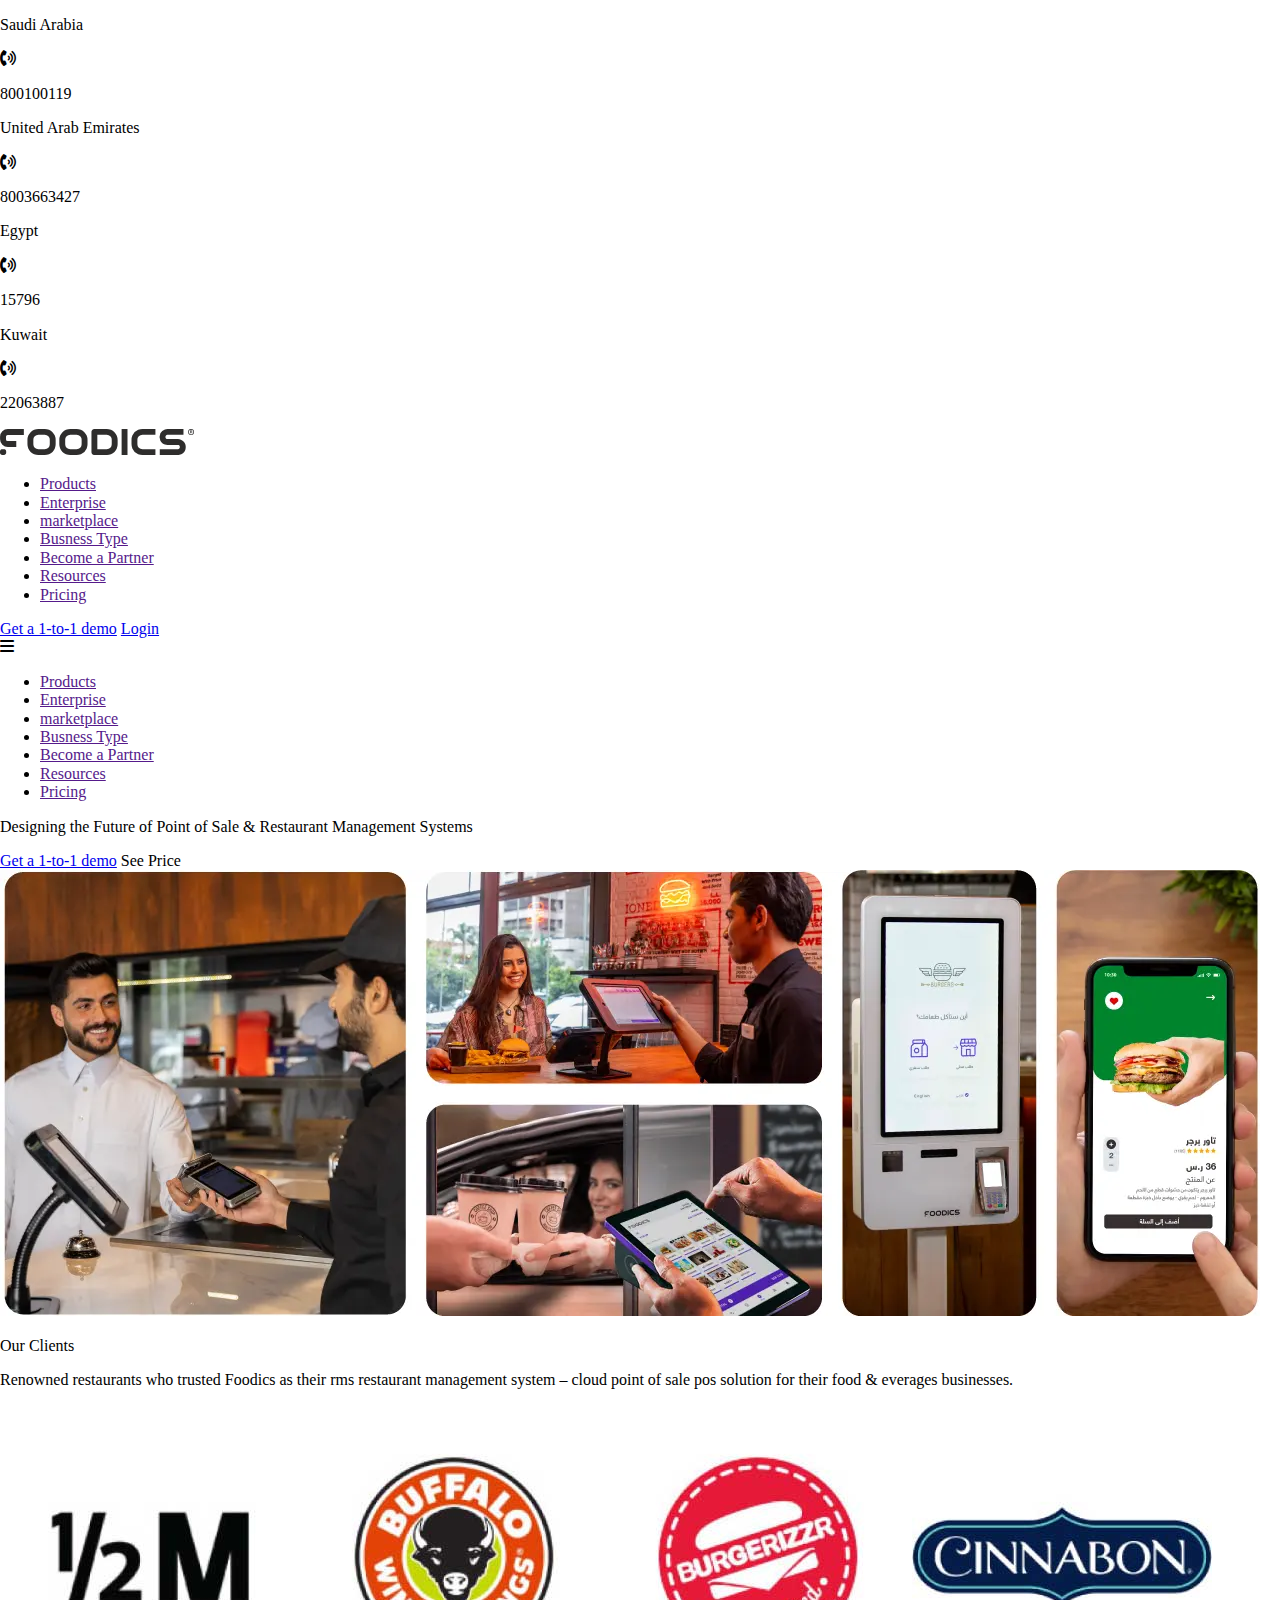
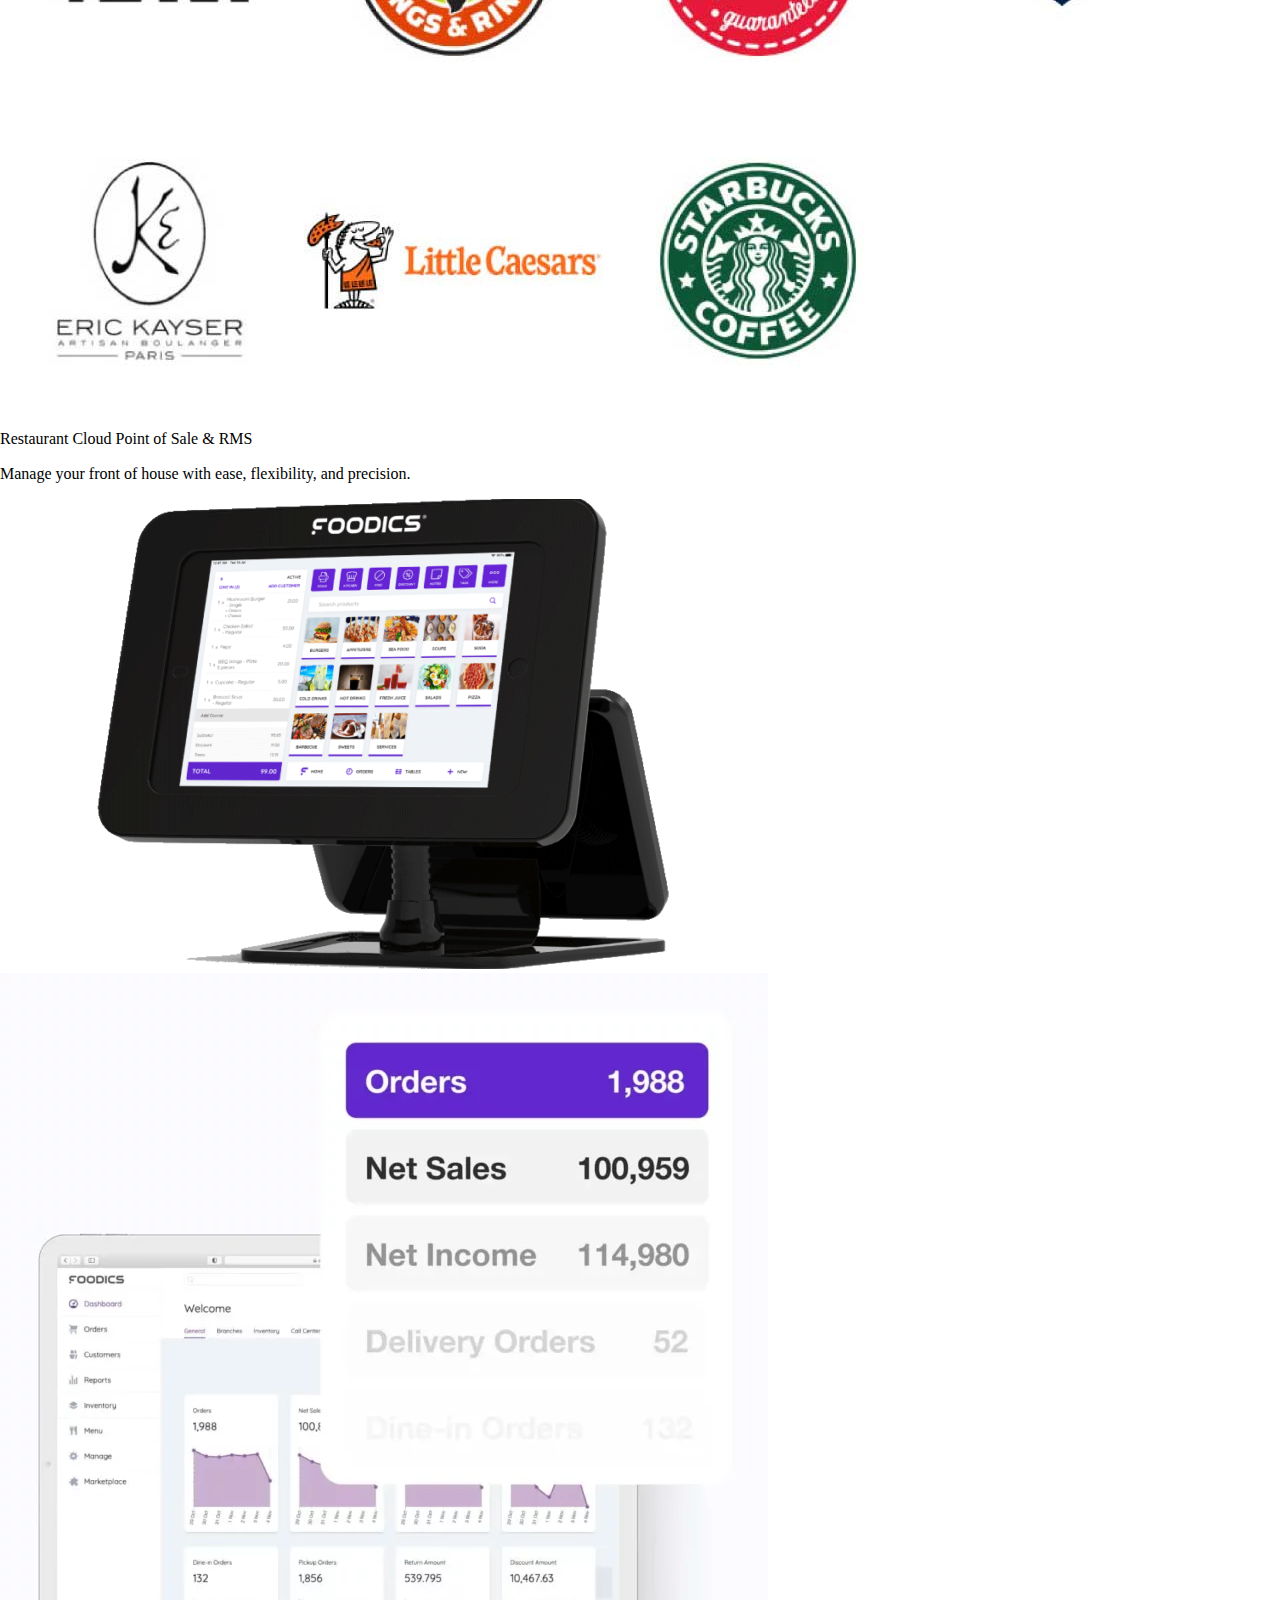
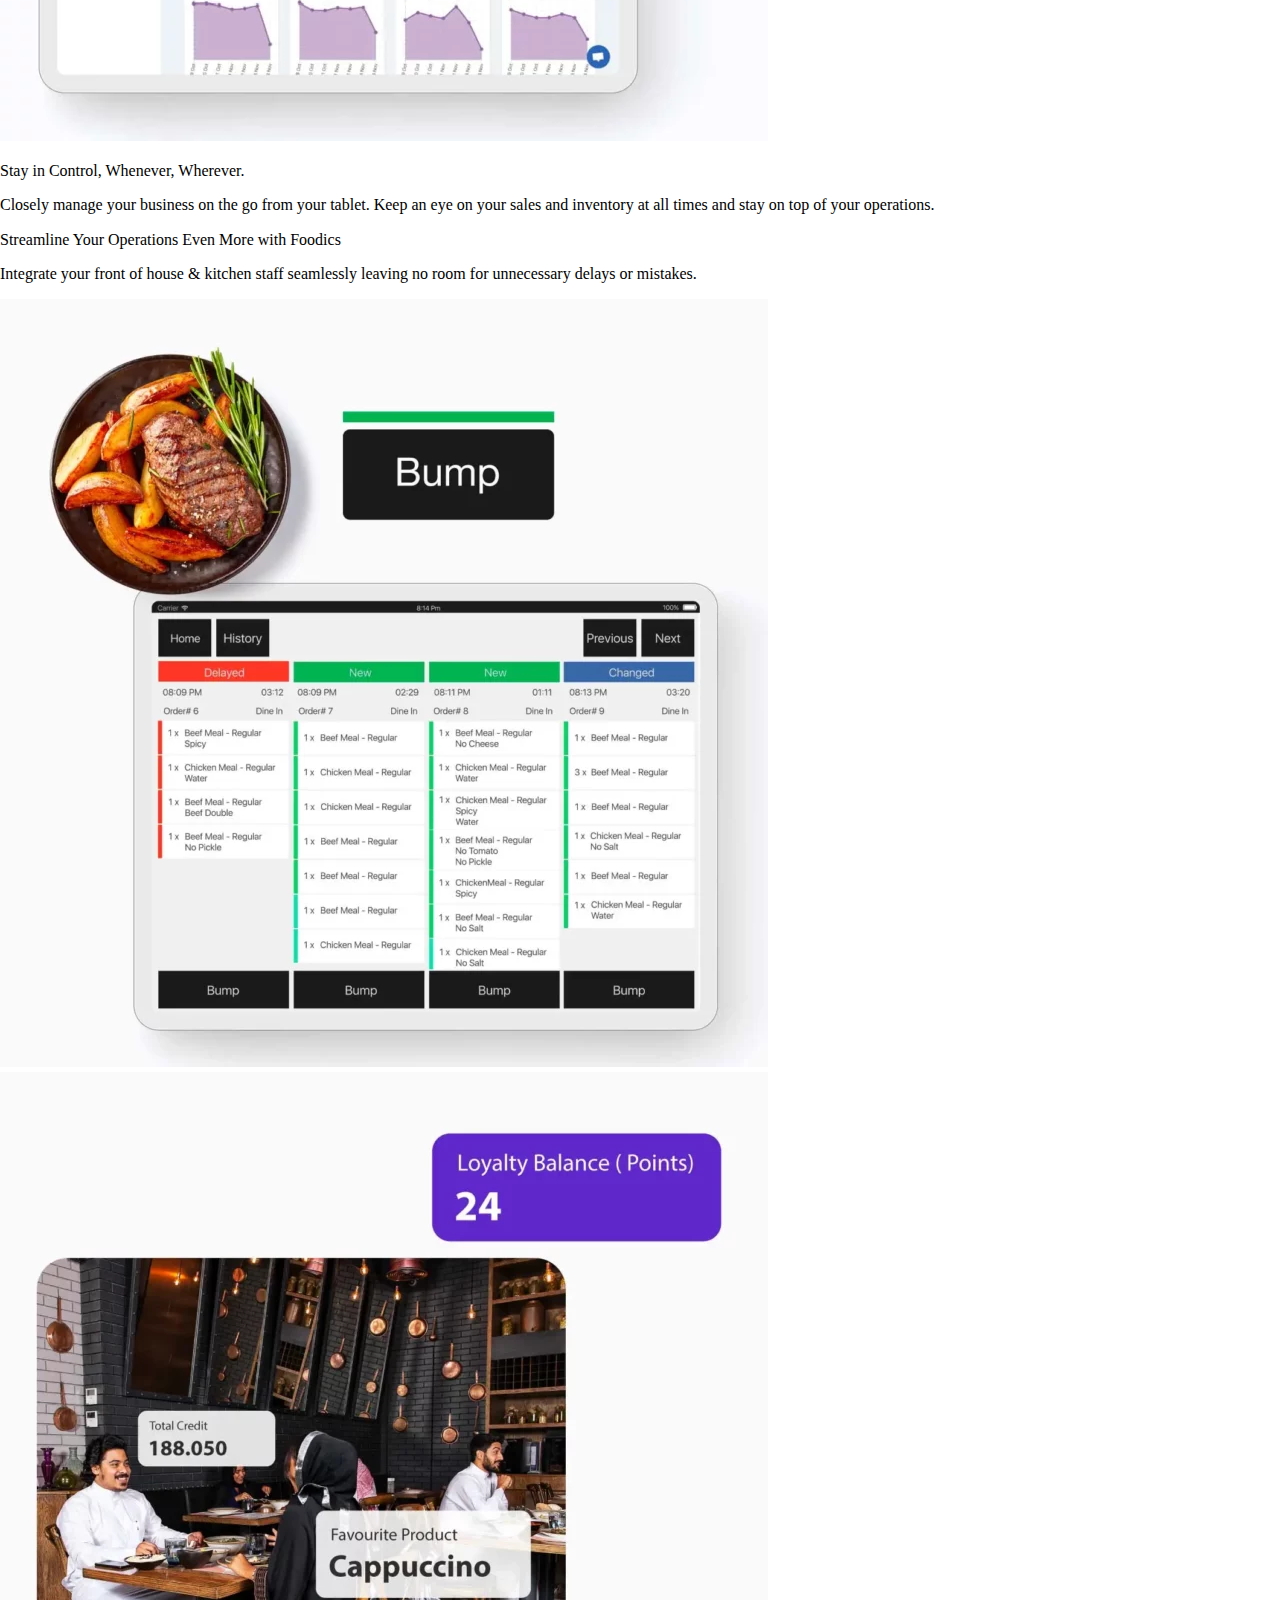
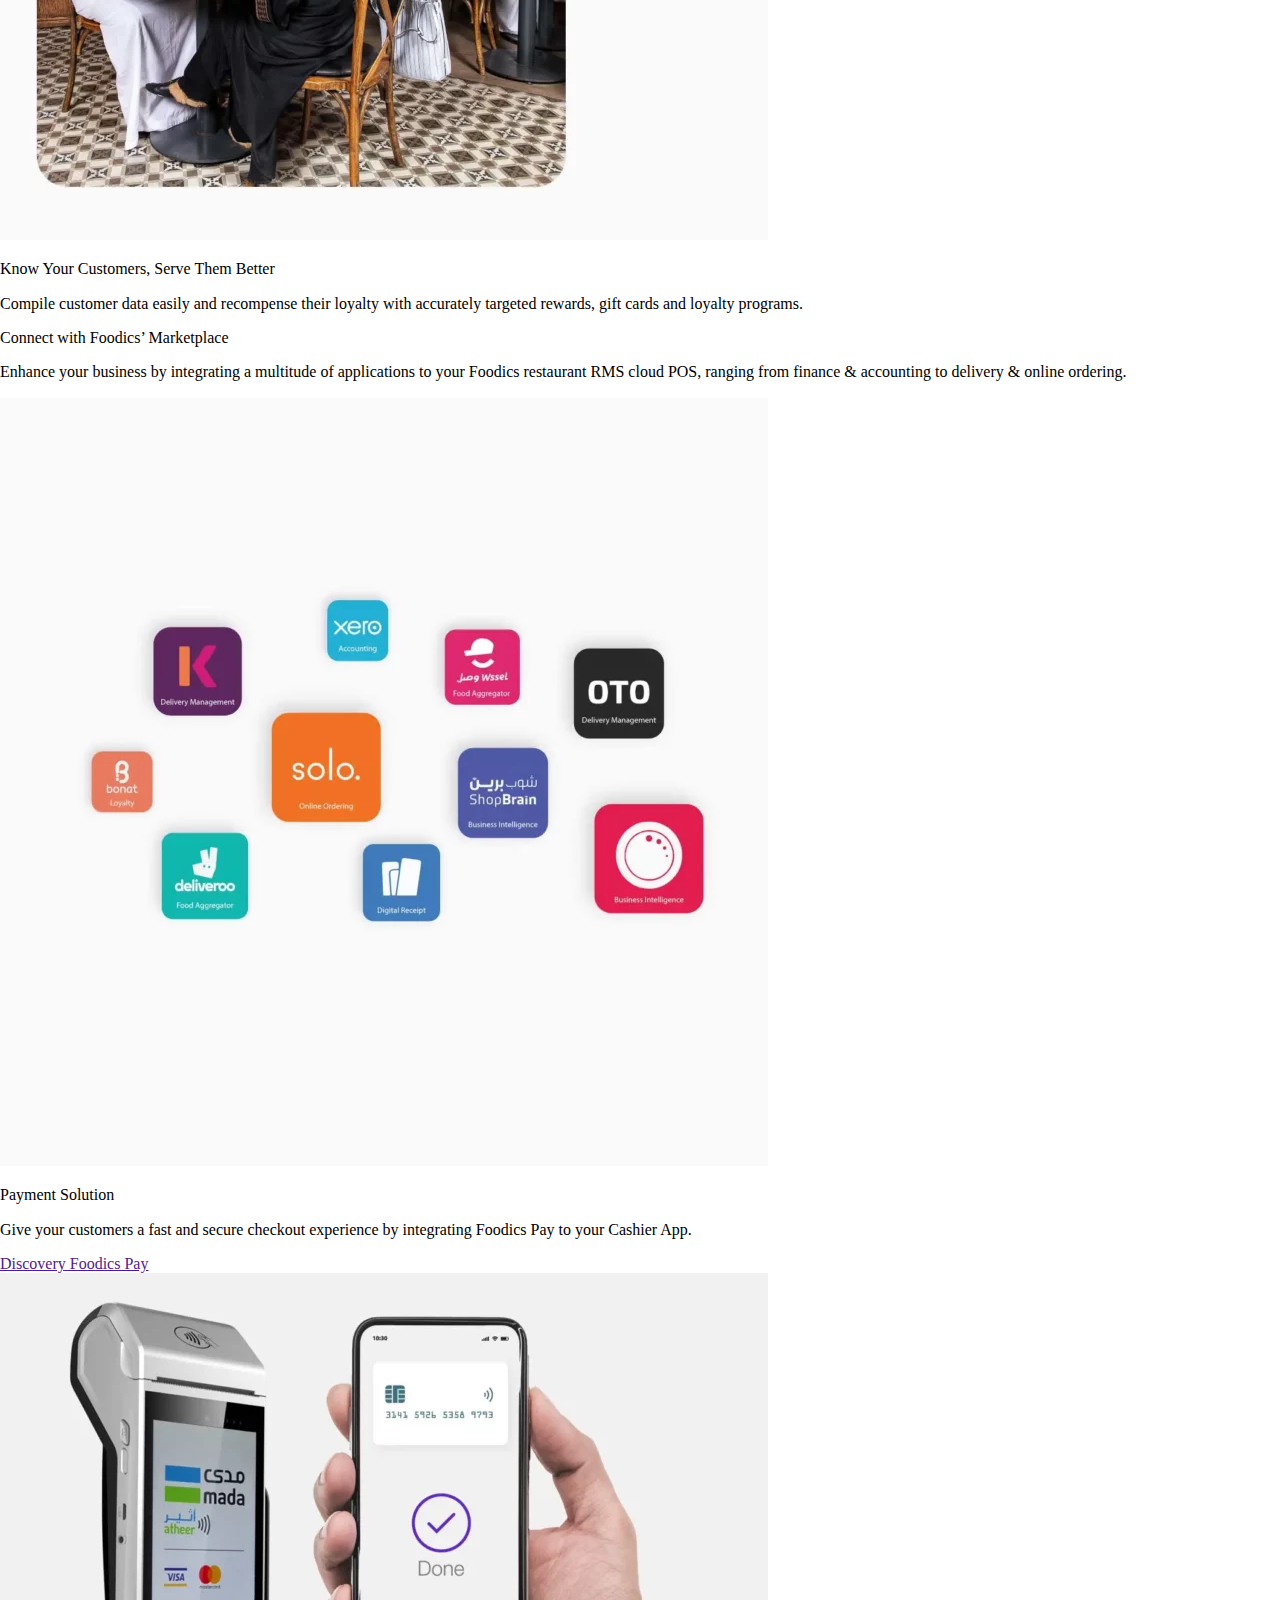
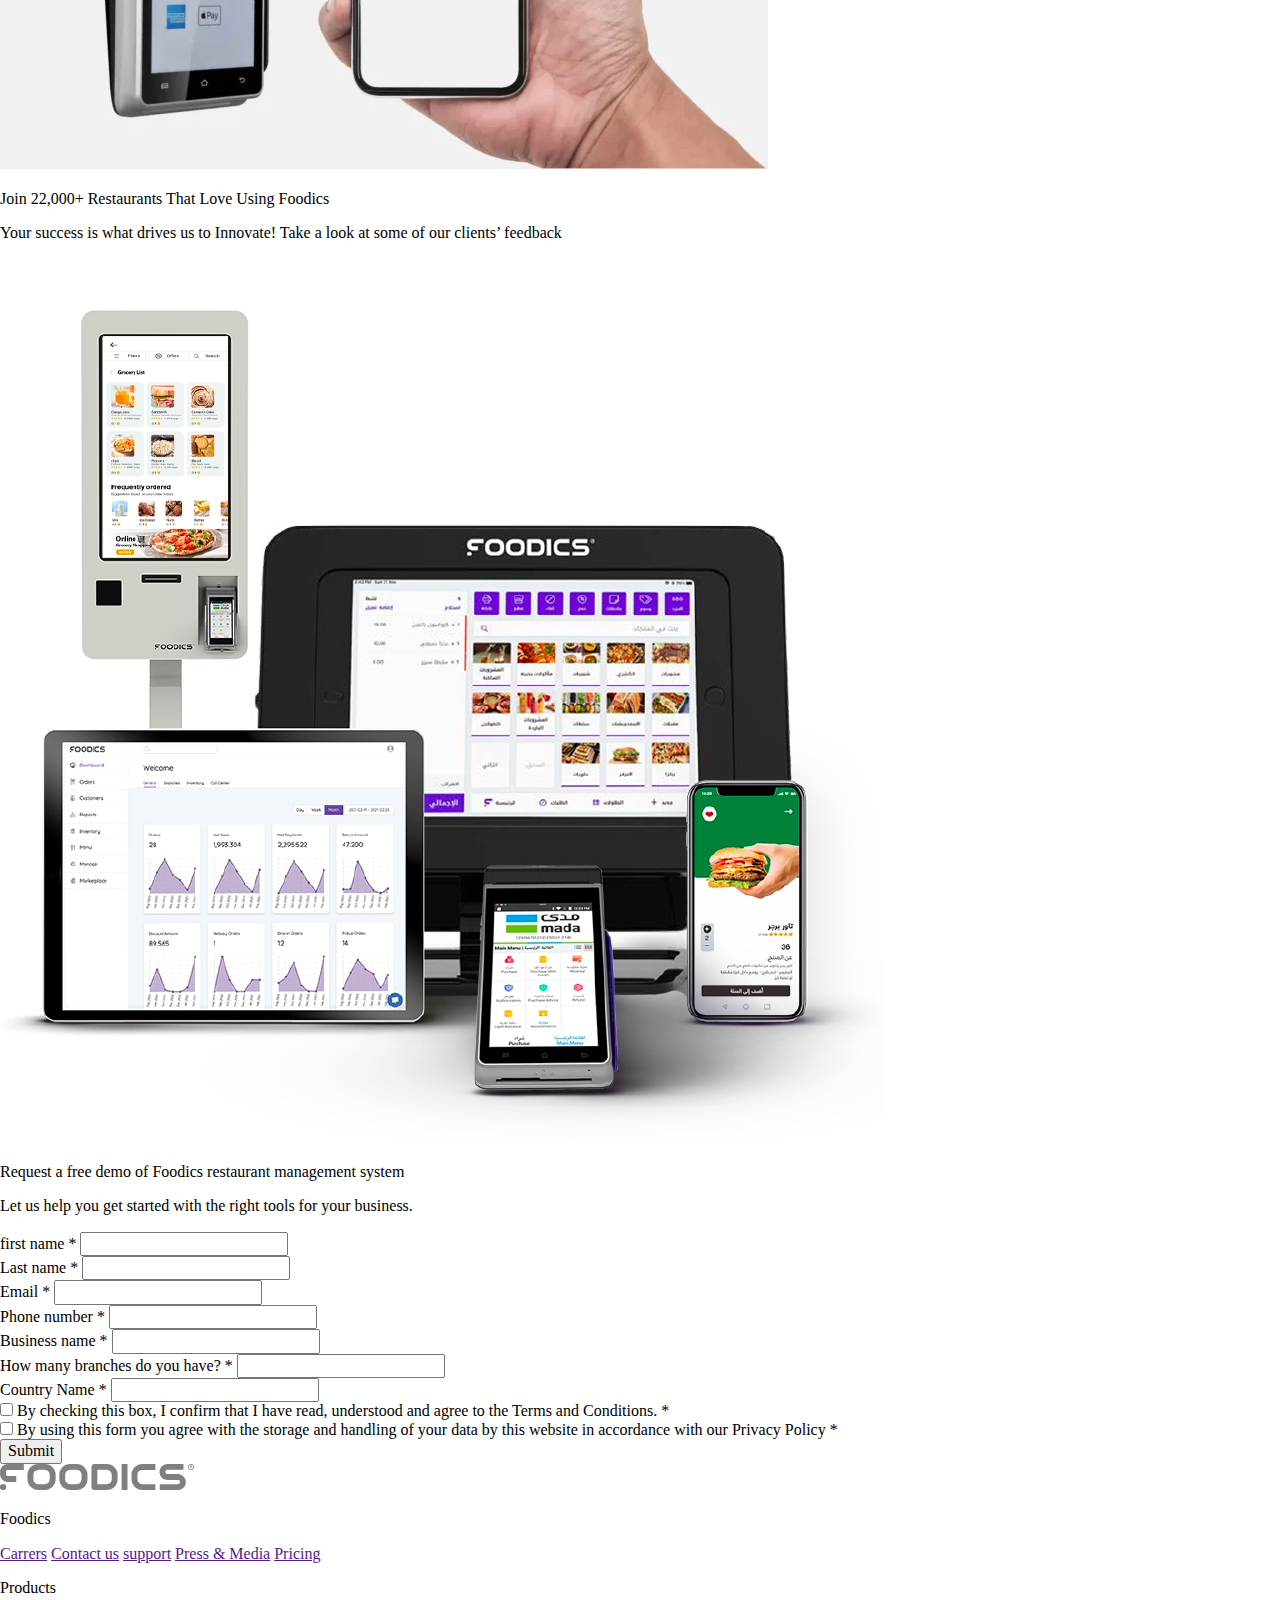
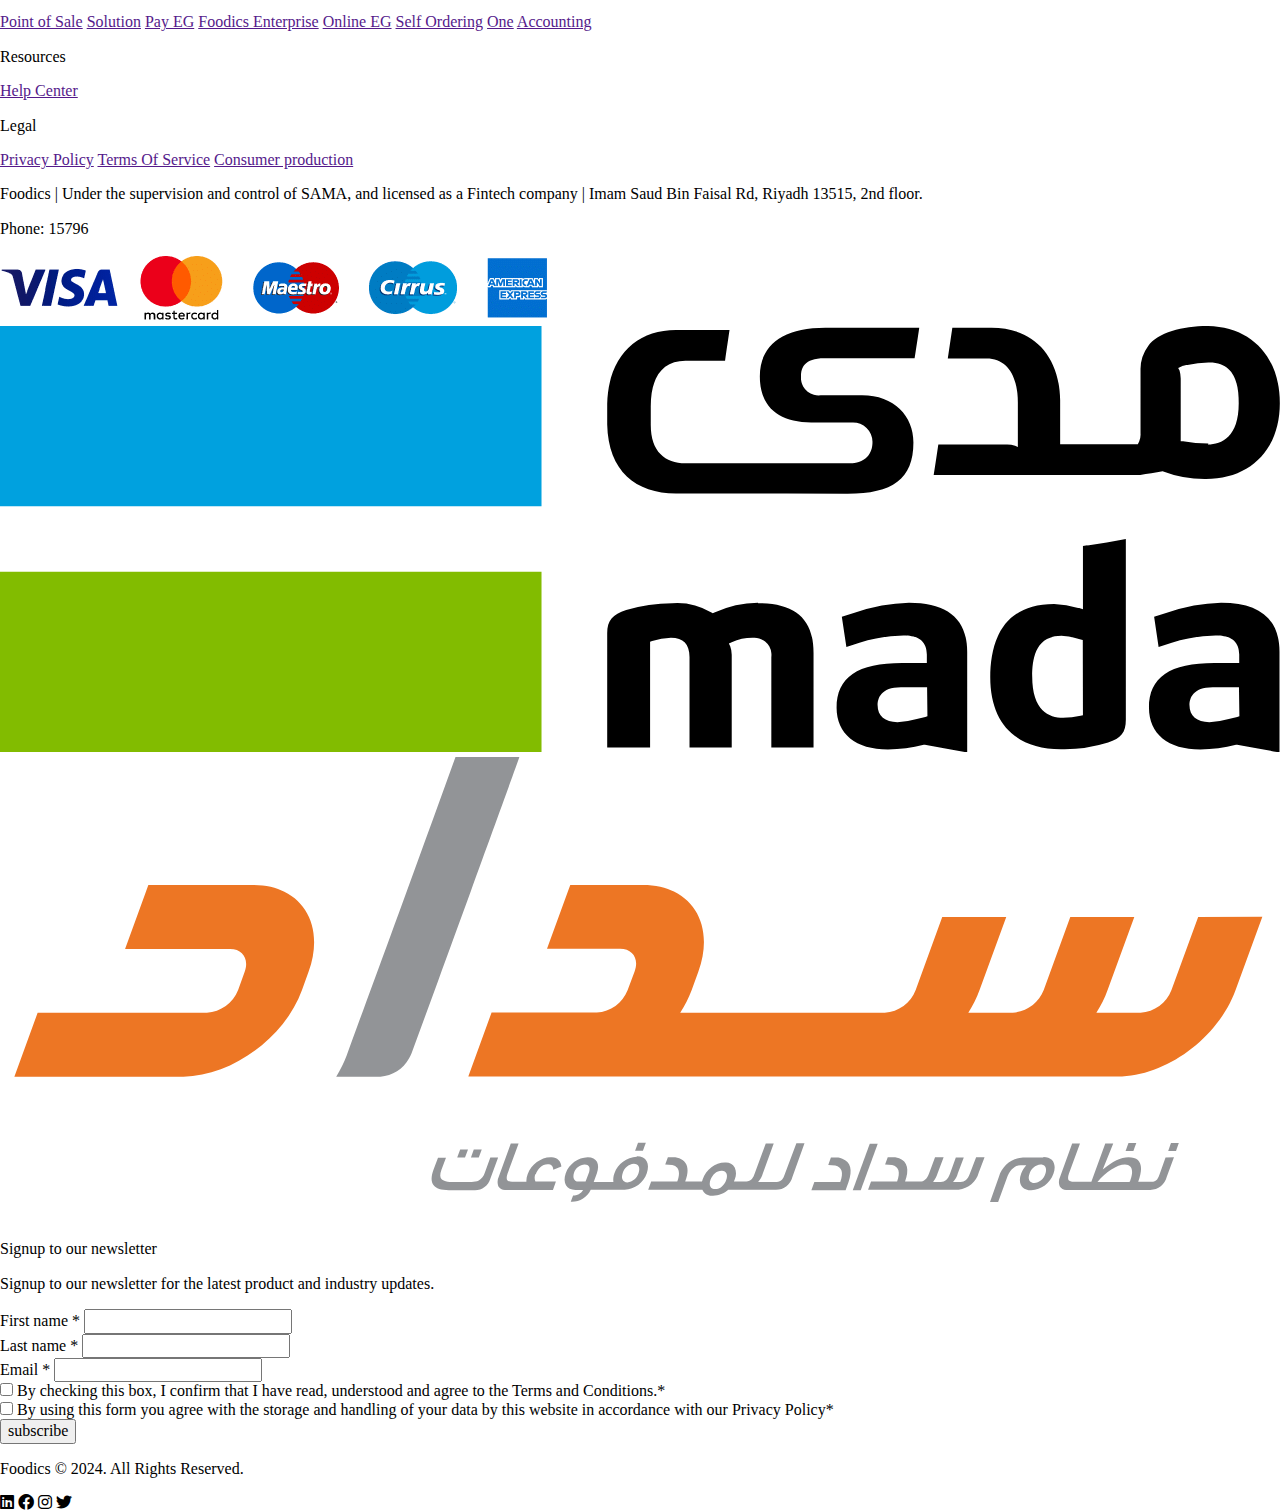
==== index.html @ 022f3c11 "Upload files" ====
<!DOCTYPE html>
<html lang="en">

    <head>
        <meta charset="UTF-8" />
        <meta http-equiv="X-UA-Compatible" content="IE=edge" />
        <meta name="viewport" content="width=device-width, initial-scale=1.0" />
        <title>Foodics</title>
        <!--Normalize css for render elements-->
        <link rel="stylesheet" href="/constantStyle/Normalize.css" />
        <!--font awesome (for icons)-->
        <link rel="stylesheet" href="/constantStyle/all.min.css" />
        <!--main css file-->
        <link rel="stylesheet" href="./css/main.css" />
        <!-- google font -->

    </head>

    <body>
        <!-- start contact bar -->
        <div class="contact-bar">
            <div class="country-contact">
                <p>Saudi Arabia</p>
                <i class="fa-solid fa-phone-volume"></i>
                <p>800100119</p>
            </div>
            <div class="country-contact">
                <p>United Arab Emirates</p>
                <i class="fa-solid fa-phone-volume"></i>
                <p>8003663427</p>
            </div>
            <div class="country-contact">
                <p>Egypt</p>
                <i class="fa-solid fa-phone-volume"></i>
                <p>15796</p>
            </div>
            <div class="country-contact">
                <p>Kuwait</p>
                <i class="fa-solid fa-phone-volume"></i>
                <p>22063887</p>
            </div>
        </div>
        <!--end contact bar -->

        <!-- start nav bar -->
        <div class="nav-bar">
            <div class="first-part">
                <img src="/images/HomePage/foodics-logo (1).svg" alt="">
                <div class="link">
                    <ul>
                        <li><a href="">Products</a></li>
                        <li><a href="">Enterprise</a></li>
                        <li><a href="">marketplace</a></li>
                        <li><a href="">Busness Type</a></li>
                        <li><a href="">Become a Partner</a></li>
                        <li><a href="">Resources</a></li>
                        <li><a href="">Pricing</a></li>
                    </ul>
                </div>
            </div>
            <div class="buttons">
                <a href="/pages/Get-1-to-1demo/Get-1-to-1demo.html">Get a 1-to-1 demo</a>
                <a href="/pages/loginPage/loginPage.html">Login</a>

                <div class="icon">
                    <i class="fa-solid fa-bars"></i>
                    <ul>
                        <li><a href="">Products</a></li>
                        <li><a href="">Enterprise</a></li>
                        <li><a href="">marketplace</a></li>
                        <li><a href="">Busness Type</a></li>
                        <li><a href="">Become a Partner</a></li>
                        <li><a href="">Resources</a></li>
                        <li><a href="">Pricing</a></li>
                    </ul>
                </div>
            </div>

        </div>
        <!-- end nav bar -->

        <!-- start landing -->
        <div class="landing">
            <div class="container">
                <div class="content">
                    <p>Designing the Future of Point of Sale &
                        Restaurant Management Systems</p>
                    <div class="buttons">
                        <a href="/pages/Get-1-to-1demo/Get-1-to-1demo.html">Get a 1-to-1 demo</a>
                        <a>See Price</a>
                    </div>
                    <img src="/images/HomePage/Foodics-HomePage-1.webp" alt="">
                </div>
            </div>
        </div>
        <!-- end landing -->

        <!-- start our clients -->
        <div class="our-client">
            <div class="container">
                <div class="text">
                    <p>Our Clients</p>
                    <p>Renowned restaurants who trusted Foodics as their rms restaurant management system – cloud
                        point of sale pos solution for their food & everages businesses.</p>
                </div>
                <div class="logo">
                    <img src="/images/HomePage/1-2-million-logo-200.jpg" alt="">
                    <img src="/images/HomePage/buffalo-wild-wings-logo-200.jpg" alt="">
                    <img src="/images/HomePage/Burgerizer-Logo-200.jpg" alt="">
                    <img src="/images/HomePage/cinnabon-logo.jpg" alt="">
                    <img src="/images/HomePage/Erik-kayser-logo-200.jpg" alt="">
                    <img src="/images/HomePage/little-cesars-logo.jpg" alt="">
                    <img src="/images/HomePage/starbucks-logo-200.jpg" alt="">

                </div>
            </div>
        </div>
        <!-- end our clients-->
        <!-- start photos-groub -->
        <div class="photos-groub">
            <div class="container">
                <div class="sec1">
                    <div class="content">
                        <div class="text">
                            <p>Restaurant Cloud Point of Sale & RMS</p>
                            <p>Manage your front of house with ease, flexibility, and precision.</p>
                        </div>
                        <img src="/images/HomePage/screen-768x470.webp" alt="">
                    </div>
                </div>
                <div class="sec2">
                    <div class="content">
                        <img src="/images/HomePage/rms-1-768x768.webp" alt="">
                        <div class="text">
                            <p>Stay in Control, Whenever, Wherever.</p>
                            <p>Closely manage your business on the go from your tablet. Keep an eye on your sales
                                and inventory at all times and stay on top of your operations.</p>
                        </div>

                    </div>
                </div>
                <div class="sec3">
                    <div class="content">
                        <div class="text">
                            <p>Streamline Your Operations Even More with Foodics</p>
                            <p>Integrate your front of house & kitchen staff seamlessly leaving no room for
                                unnecessary delays or mistakes.</p>
                        </div>
                        <img src="/images/HomePage/rms-2-768x768.webp" alt="">
                    </div>
                </div>
                <div class="sec4">
                    <div class="content">
                        <img src="/images/HomePage/rms-3-768x768.webp" alt="">
                        <div class="text">
                            <p>Know Your Customers, Serve Them Better</p>
                            <p>Compile customer data easily and recompense their loyalty with accurately targeted
                                rewards, gift cards and loyalty programs.</p>
                        </div>
                    </div>
                </div>
                <div class="sec5">
                    <div class="content">
                        <div class="text">
                            <p>Connect with Foodics’ Marketplace</p>
                            <p>Enhance your business by integrating a multitude of applications to your Foodics
                                restaurant RMS cloud POS, ranging from finance & accounting to delivery & online
                                ordering.</p>
                        </div>
                        <img src="/images/HomePage/rms-4-768x768.webp" alt="">
                    </div>
                </div>
            </div>
        </div>
        <!-- end our clients-groub-->
        <!-- start bayment solution -->
        <div class="bayment-solution">
            <div class="container">
                <div class="content">
                    <div class="text">
                        <p>Payment Solution</p>
                        <p>Give your customers a fast and secure checkout experience by integrating Foodics Pay to
                            your
                            Cashier App.</p>
                        <div class="buttons">
                            <a href="">Discovery Foodics Pay</a>
                        </div>
                    </div>
                    <img src="/images/HomePage/pos-1-768x496.webp" alt="">
                </div>
            </div>
        </div>
        <!-- end bayment solution -->
        <!--start Ratings -->
        <div class="ratings">
            <div class="container">
                <div class="heading">
                    <p>Join 22,000+ Restaurants That Love Using Foodics</p>
                    <p>Your success is what drives us to Innovate! Take a look at some of our clients’ feedback</p>
                </div>
                <div class="commends">
                </div>
            </div>
        </div>
        <!--end Ratings -->

        <!-- start request section -->
        <div class="reqSec">
            <div class="container">
                <div class="content">
                    <div class="image">
                        <img src="/images/HomePage/visual.webp" alt="">
                        <p>Request a free demo of Foodics restaurant management system</p>
                        <p>Let us help you get started with the right tools for your business.</p>
                    </div>
                    <div class="textforms">
                        <form action="">

                            <div class="firstName">
                                <label for="first-name">first name <span> *</span></label>
                                <input type="text" name="first-name" required>
                            </div>
                            <div class="lastname">
                                <label for="last-name">Last name<span> *</span></label>
                                <input type="text" name="last-name" required>
                            </div>
                            <div class="Email">
                                <label for="Email">Email<span> *</span></label>
                                <input type="text" name="Email" required>
                            </div>
                            <div class="Phone-number">
                                <label for="Phone-number">Phone number<span> *</span></label>
                                <input type="text" name="Phone-number" required>
                            </div>
                            <div class="Business-name">
                                <label for="Business-name">Business name<span> *</span></label>
                                <input type="text" name="Business-name" required>
                            </div>
                            <div class="branches">
                                <label for="branches">How many branches do you have?<span> *</span></label>
                                <input type="text" name="branches" required>
                            </div>
                            <div class="Country-Name">
                                <label for="Country-Name">Country Name<span> *</span></label>
                                <input type="text" name="Country-Name" required>
                            </div>
                        </form>
                        <form action="">
                            <div class="first-checkBox">
                                <input type="checkBox" name="first-checkBox" required>
                                <label for="first-checkBox">By checking this box, I confirm that I have read,
                                    understood
                                    and agree to the Terms and Conditions.<span> *</span></label>
                            </div>
                            <div class="second-checkBox">
                                <input type="checkBox" name="second-checkBox" required>
                                <label for="second-checkBox">By using this form you agree with the storage and
                                    handling of your data by this website in accordance with our Privacy
                                    Policy<span> *</span></label>
                            </div>

                            <div class="submit">
                                <input type="submit" name="submit">
                            </div>
                        </form>
                    </div>
                </div>
            </div>
        </div>
        <!-- end request section -->
        <!-- start footer -->
        <div class="footer">
            <div class="container">
                <div class="content">
                    <div class="sec1">
                        <img src="/images/HomePage/foodics-logo-grey-3.svg" alt="">
                    </div>
                    <div class="sec2">
                        <div class="foodics">
                            <p>Foodics</p>
                            <a href="">Carrers</a>
                            <a href="">Contact us</a>
                            <a href="">support</a>
                            <a href="">Press & Media</a>
                            <a href="">Pricing</a>
                        </div>
                        <div class="Products">
                            <p>Products</p>
                            <a href="">Point of Sale</a>
                            <a href="">Solution</a>
                            <a href="">Pay EG</a>
                            <a href="">Foodics Enterprise</a>
                            <a href="">Online EG</a>
                            <a href="">Self Ordering</a>
                            <a href="">One</a>
                            <a href="">Accounting</a>
                        </div>
                        <div class="Resources">
                            <p>Resources</p>
                            <a href="">Help Center</a>
                        </div>
                        <div class="Legal">
                            <p>Legal</p>
                            <a href="">Privacy Policy</a>
                            <a href="">Terms Of Service</a>
                            <a href="">Consumer production</a>
                        </div>
                    </div>
                    <div class="sec3">
                        <p>Foodics | Under the supervision and control of SAMA, and licensed as a Fintech company |
                            Imam Saud Bin Faisal Rd, Riyadh 13515, 2nd floor.</p>
                        <p>Phone: 15796</p>
                        <div class="logo">
                            <img src="/images/HomePage/b.png" alt="">
                            <img src="/images/HomePage/Mada-logo.svg" alt="">
                            <img src="/images/HomePage/شعار-سداد-–-SVG.svg" alt="">
                        </div>
                    </div>
                    <div class="sec4">
                        <div class="text">
                            <p>Signup to our newsletter</p>
                            <p>Signup to our newsletter for the latest product and industry updates.</p>
                        </div>
                        <div class="textForm">
                            <form action="">
                                <div class="firstName">
                                    <label for="first-name">First name <span>*</span></label>
                                    <input type="text" name="first-name">
                                </div>
                                <div class="lastName">
                                    <label for="last-name">Last name <span>*</span></label>
                                    <input type="text" name="last-name">
                                </div>
                                <div class="Email">
                                    <label for="Email">Email <span>*</span></label>
                                    <input type="text" name="Email">
                                </div>
                            </form>
                        </div>
                        <div class="checkbox">
                            <form action="">
                                <div class="checkbox1">
                                    <input type="checkbox" name="checkbox2">
                                    <label for="checkbox1">By checking this box, I confirm that I have read,
                                        understood
                                        and agree to the Terms and Conditions.<span>*</span></label>
                                </div>
                                <div class="checkbox2">
                                    <input type="checkbox" name="checkbox2">
                                    <label for="checkbox2">By using this form you agree with the storage and
                                        handling of
                                        your data by this website in accordance with our Privacy
                                        Policy<span>*</span></label>
                                </div>
                            </form>
                        </div>
                        <input type="button" value="subscribe">
                    </div>
                </div>
                <div class="copyRights">
                    <div class="copyRight">
                        <p>Foodics © 2024. All Rights Reserved.</p>
                    </div>
                    <div class="icons">
                        <i class="fa-brands fa-linkedin"></i>
                        <i class="fa-brands fa-facebook"></i>
                        <i class="fa-brands fa-instagram"></i>
                        <i class="fa-brands fa-twitter"></i>
                    </div>
                </div>
            </div>
        </div>
        <!-- end footer -->


        <script src="main.js"></script>
    </body>

</html>
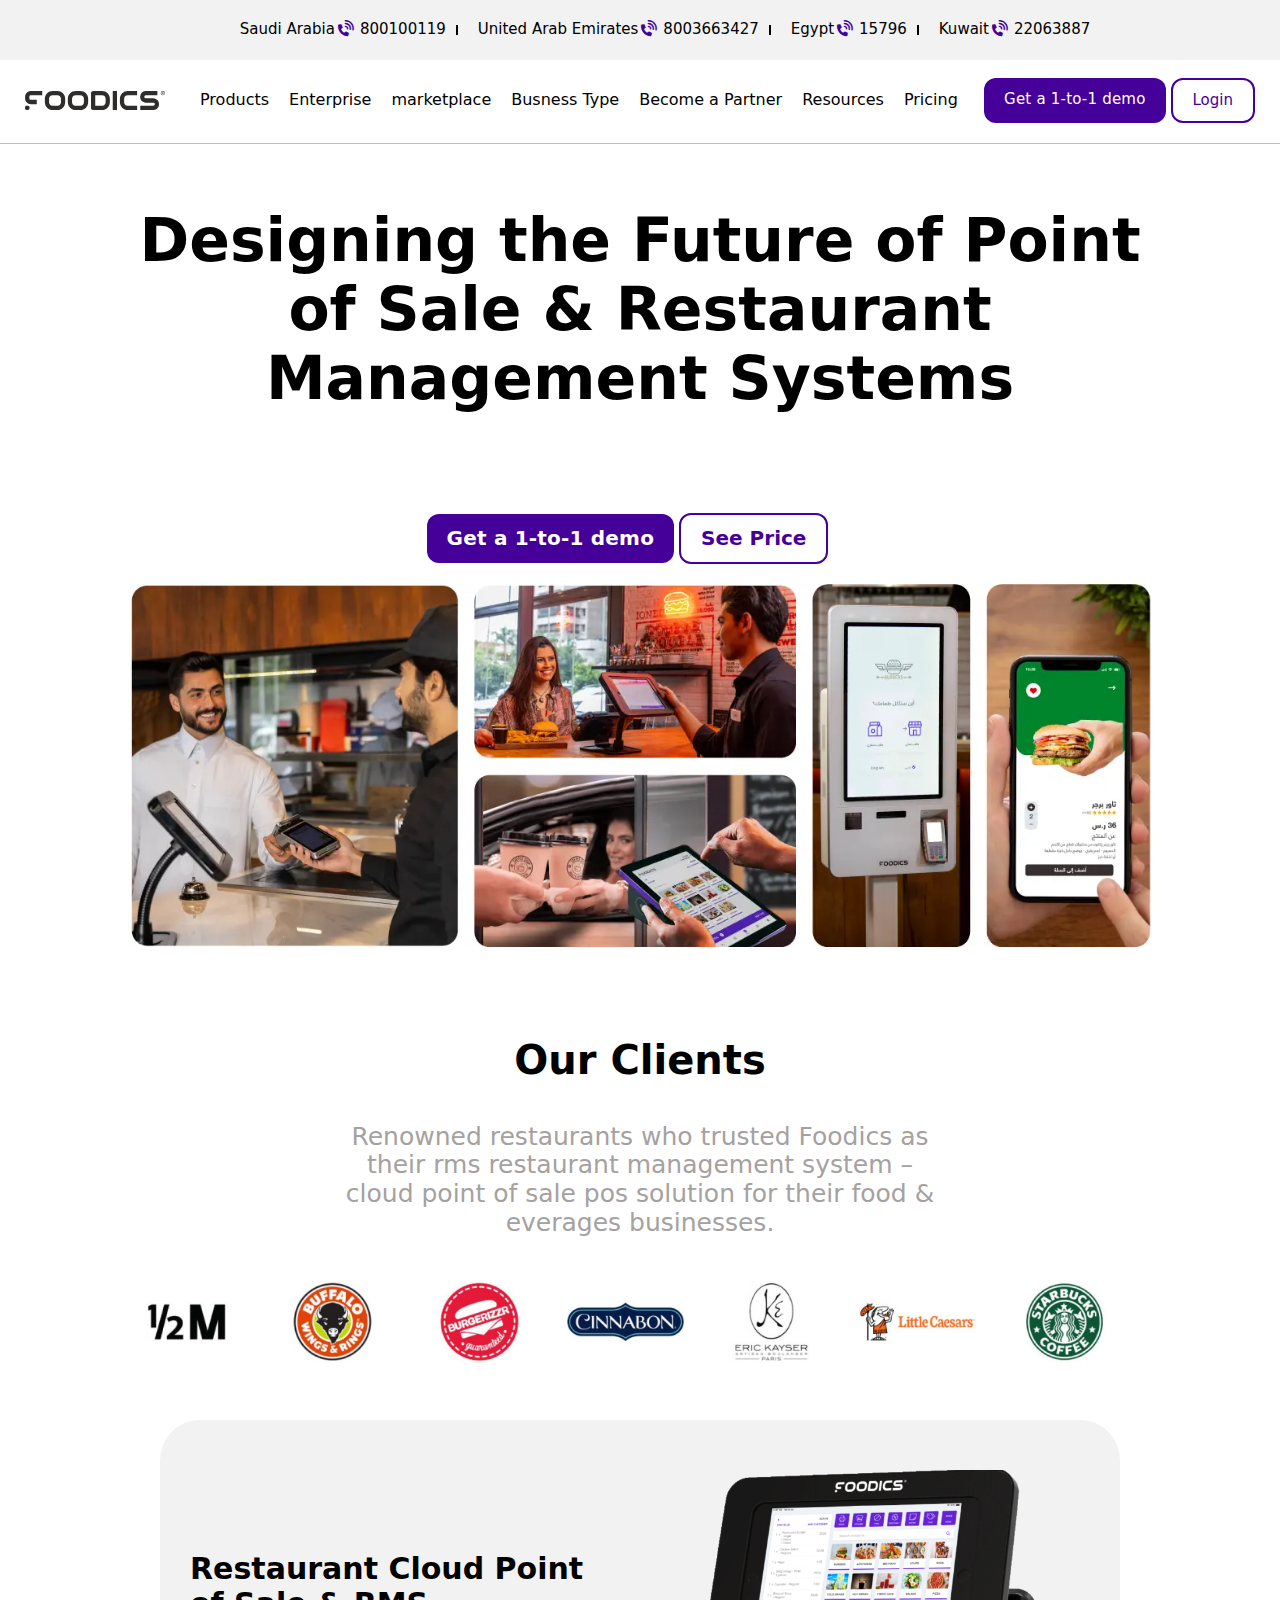
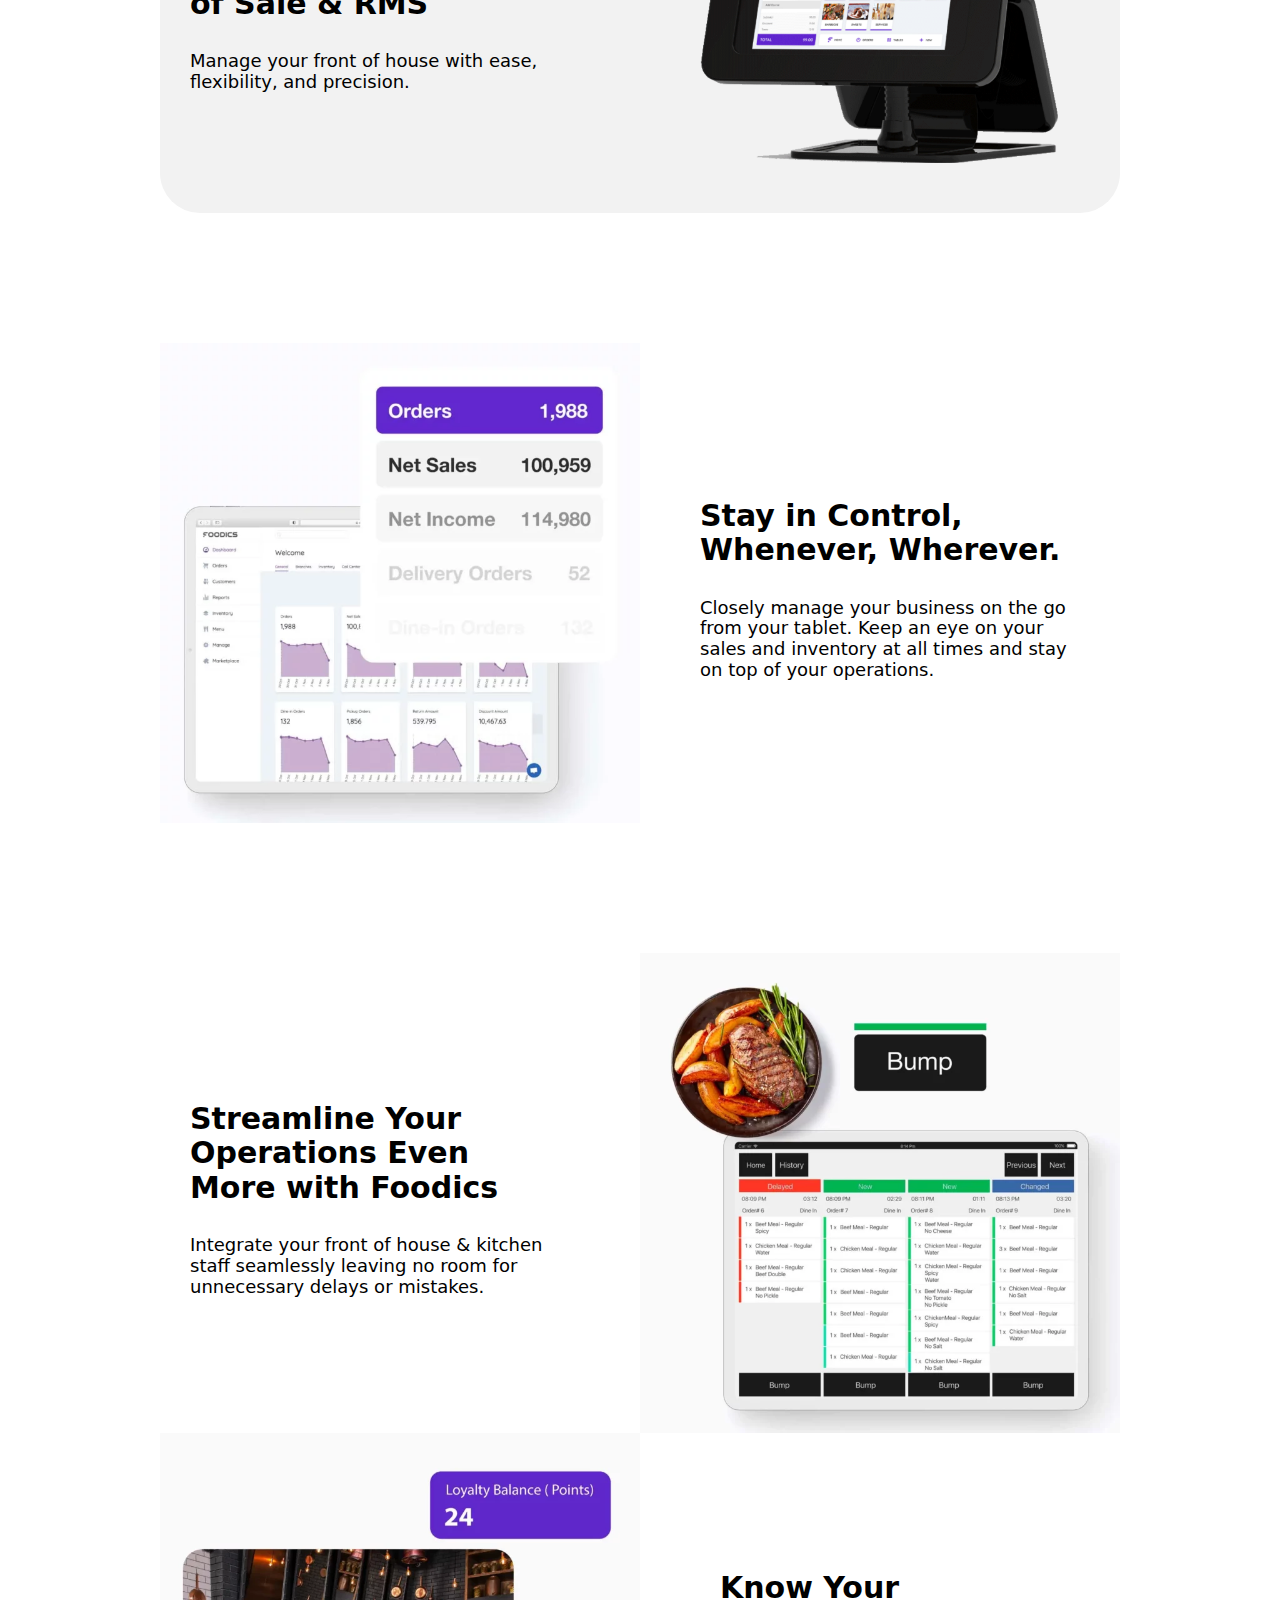
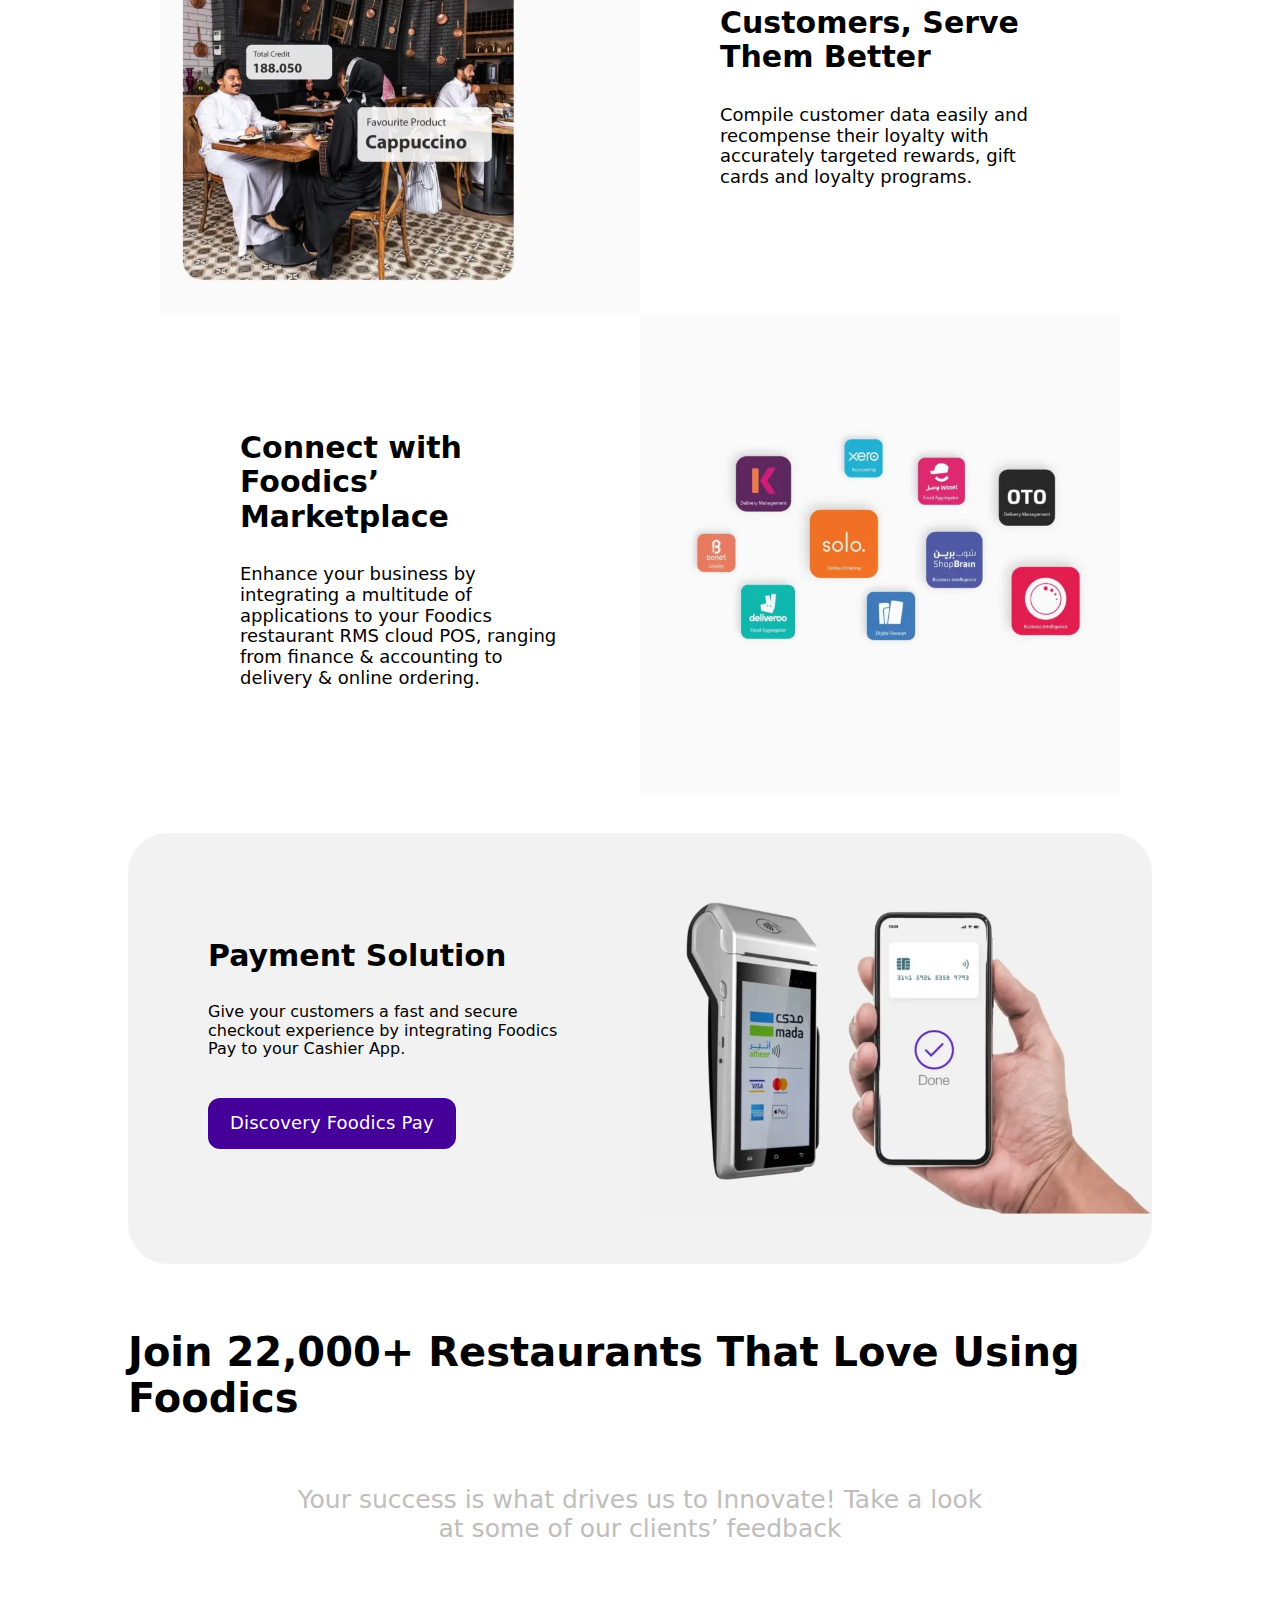
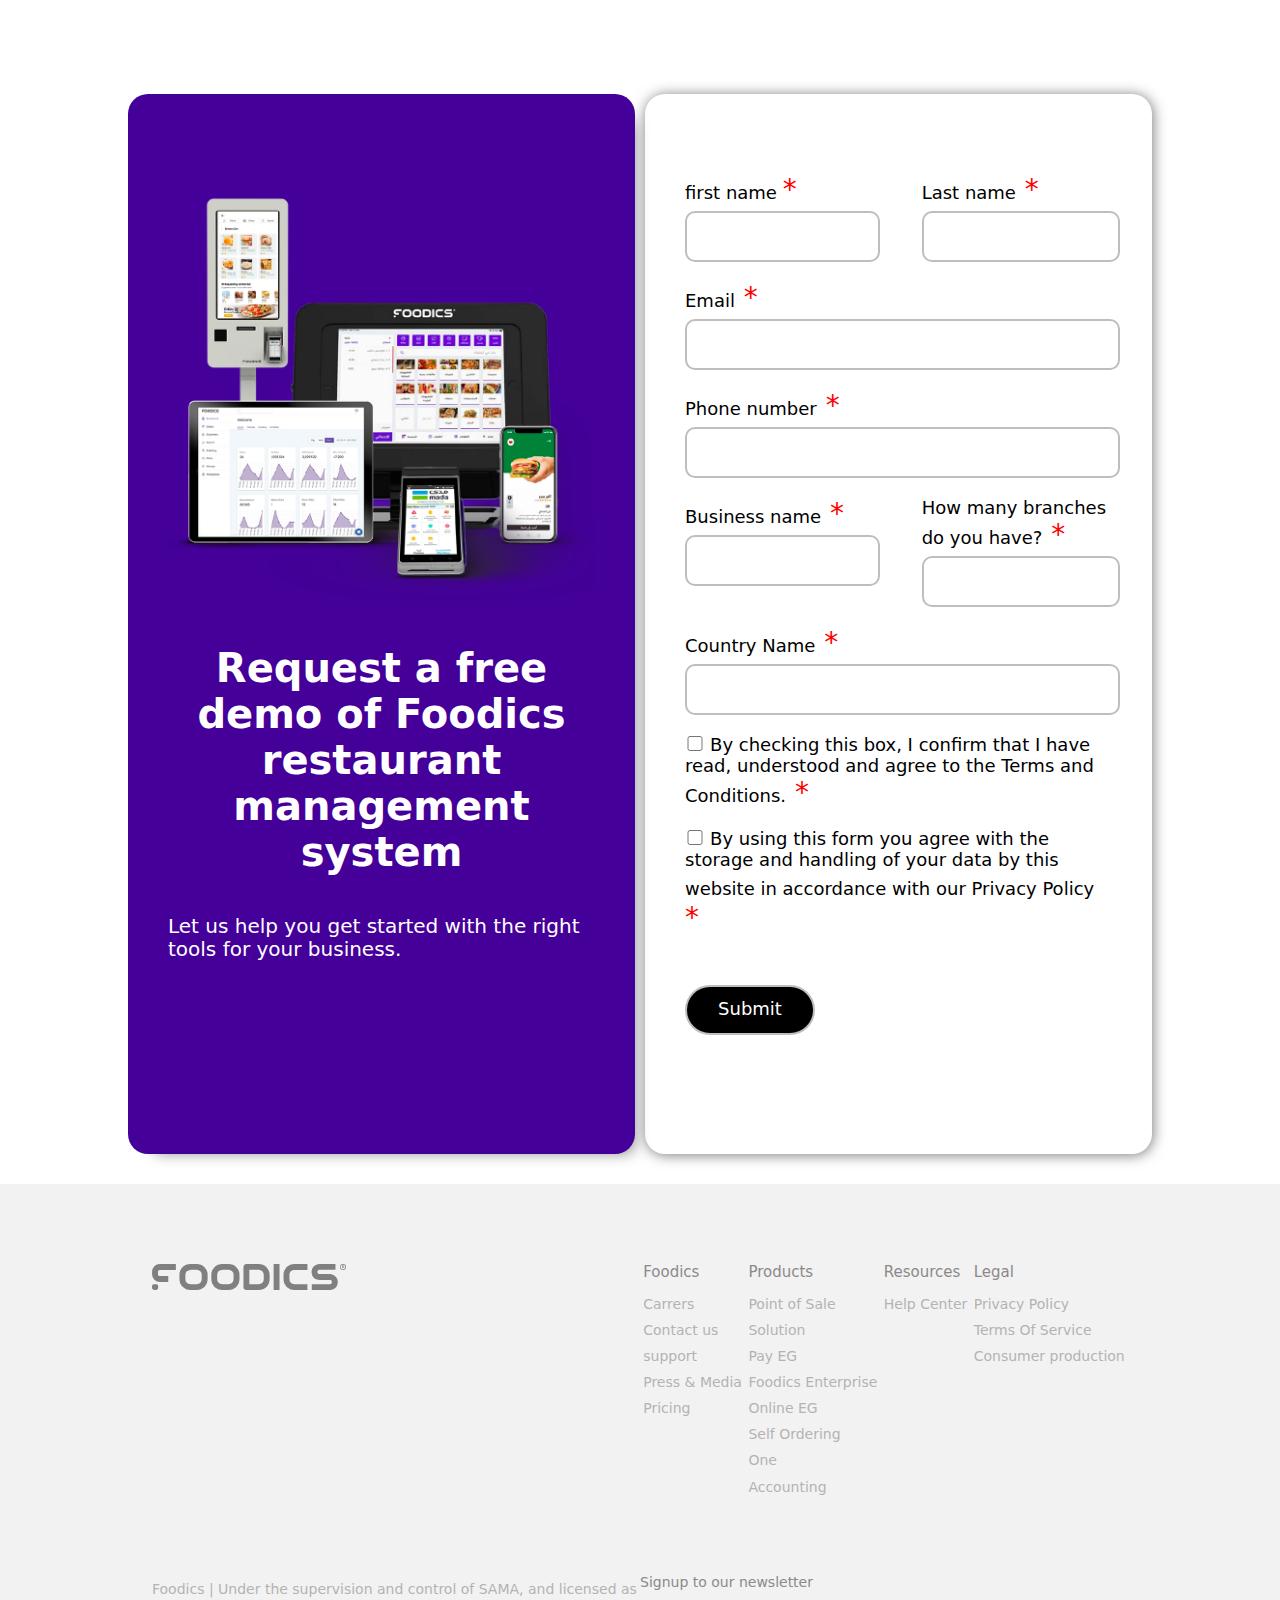
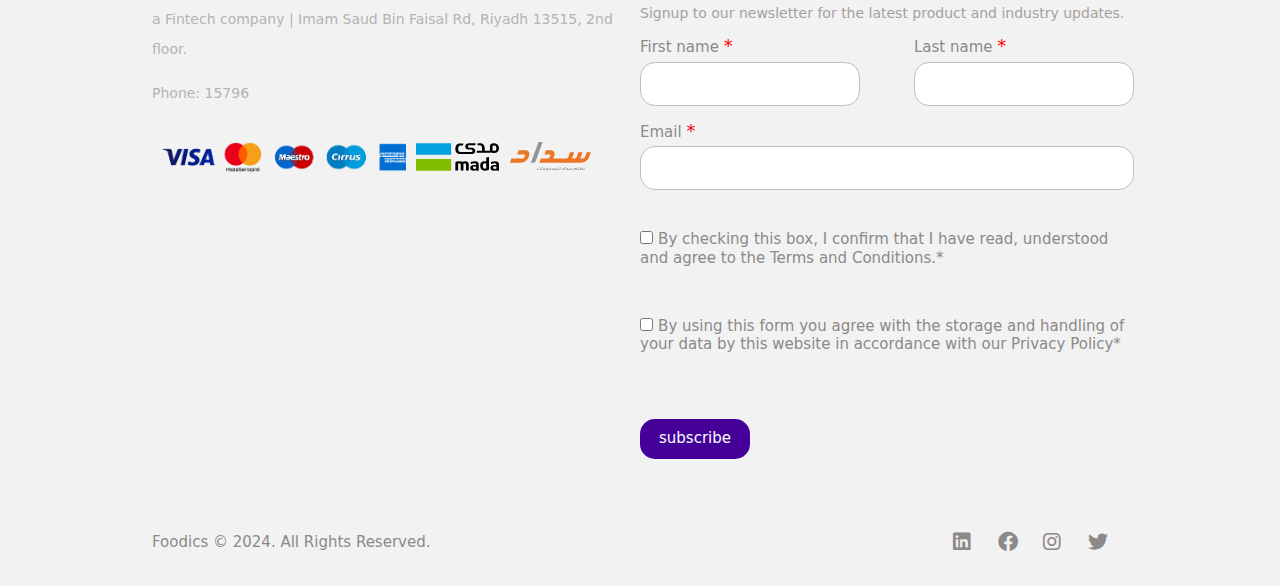
==== commit e60d7788: "Update index.html" ====
--- a/index.html
+++ b/index.html
@@ -11,7 +11,7 @@
         <!--font awesome (for icons)-->
         <link rel="stylesheet" href="/constantStyle/all.min.css" />
         <!--main css file-->
-        <link rel="stylesheet" href="./css/main.css" />
+        <link rel="stylesheet" href="/pages/HomePage/css/main.css" />
         <!-- google font -->
 
     </head>
@@ -376,4 +376,4 @@
         <script src="main.js"></script>
     </body>
 
-</html>+</html>
--- a/pages/HomePage/css/main.css
+++ b/pages/HomePage/css/main.css
@@ -0,0 +1,1058 @@
+
+html{
+    font-family: system-ui, -apple-system, BlinkMacSystemFont, 'Segoe UI', Roboto, Oxygen, Ubuntu, Cantarell, 'Open Sans', 'Helvetica Neue', sans-serif;
+}
+ul{
+    list-style: none;
+    
+}
+a{
+    text-decoration: none;
+    color: black;
+}
+
+.container {
+    margin: auto;
+    padding-left: 80px;
+    padding-right: 80px;
+}
+
+/*small*/
+@media (max-width:330px) {
+    .container {
+        width: 80%;
+        padding-left: 10px;
+        padding-right: 10px;
+    }
+}
+
+@media (min-width:330px) {
+    .container {
+        width: 80%;
+        padding-left: 10px;
+        padding-right: 10px;
+    }
+}
+
+@media (min-width:532px) {
+    .container {
+        width: 80%;
+        padding-left: 30px;
+        padding-right: 30px;
+    }
+}
+
+@media (min-width:768px) {
+    .container {
+        width: 80%;
+        padding-left: 40px;
+        padding-right: 40px;
+    }
+}
+
+/*medium*/
+@media (min-width:992px) {
+    .container {
+        width: 80%;
+        padding-left: 40px;
+        padding-right: 40px;
+    }
+}
+
+/*large*/
+@media (min-width:1200px) {
+    .container {
+        width: 80%;
+        padding-left: 50px;
+        padding-right: 50px;
+    }
+}
+
+
+/* start conatct bar */
+.contact-bar{
+    background-color: #F2F2F2;
+    display: flex;
+    flex-wrap: wrap;
+    align-items: center;
+    justify-content: center;
+    flex-direction: row;
+    padding: 25px;
+    width: 100%;
+    position: fixed;
+    z-index: 2;
+    gap:10px;
+   
+}
+.contact-bar .country-contact{
+    display: flex;
+    gap: 5px;
+    align-items: center;
+    height: 10px;
+    padding: 0px 10px;
+
+}
+.contact-bar .country-contact:not(.contact-bar .country-contact:last-child){
+ border-right: black solid 2px;
+
+    
+}
+.contact-bar .country-contact i{
+    color: #440099;
+    transform: rotate(-40deg);
+    font-size: 15px;
+    padding-bottom: 5px;
+}
+
+.contact-bar .country-contact p{
+   font-size: 15px;
+   font-weight: 500;
+}
+@media(max-width:502px){
+    .contact-bar{
+        padding-bottom: 10px;
+    }
+}
+/* end conatct bar */
+
+/* start nav-bar */
+.nav-bar{
+    display: flex;
+    width: 100%;
+
+    justify-content: space-between;
+    border-bottom:#c0bdbd solid 1px;
+    position: sticky;
+    top: 58px;
+    background-color: white;
+    z-index: 1;
+}
+.nav-bar .first-part{
+    display: flex;
+    align-items: center;
+}
+.nav-bar .first-part .link ul{
+    display: flex;
+    padding: 0px;
+
+}
+.nav-bar img{
+    padding: 20px 25px;
+    width: 140px;
+}
+.nav-bar .link ul a{
+text-decoration: none;
+padding: 25px 10px;
+color: black;
+
+}
+
+.nav-bar .link ul a:hover{
+    background-color: #F2F2F2;
+
+}
+.buttons{
+    margin: 20px 50px;
+}
+.buttons a:first-child{
+    margin-right: 5px;
+    padding: 13px 20px;
+    background-color: #440099;
+    color: white;
+    border-radius:12px;
+    font-size: 15px;
+    letter-spacing: 0.2px;
+    transition-duration: 0.2s;
+}
+.nav-bar .buttons{
+    display: flex;
+    flex-wrap: wrap;
+    row-gap: 10px;
+    margin: 20px 0px;
+}
+.nav-bar .buttons a:first-child:hover{
+    transform: scale3d(0.8,0.8,0.8);
+    transition-duration: 0.2s;
+    cursor: pointer;
+}
+.buttons a:last-of-type{
+    padding: 12px 20px;
+    background-color:white;
+    color: #440099;
+    border: #440099 solid 2px;
+    border-radius:12px;
+    font-size: 15px;
+    font-weight: 500;
+    transition-duration: 0.2s;
+    margin-right:25px ;
+}
+.nav-bar .buttons a:last-of-type:hover{
+    transform: scale3d(0.8,0.8,0.8);
+    transition-duration: 0.2s;
+    margin-right: 2px;
+    background-color:#440099;
+    color: white;
+    cursor: pointer;
+    margin-right:25px ;
+}
+
+
+.nav-bar .link{
+    display: block;
+}
+
+.nav-bar .buttons ul{
+    list-style: none;
+    margin: 0;
+    padding: 0;
+    position: absolute;
+    right: 0;
+    top: calc(50% + 15px);
+    background-color: #f6f6f6;
+    min-width: 200px;
+    display: none;
+    z-index: 1;
+} 
+
+.nav-bar .buttons ul li a {
+    margin: 5px 0px;
+    display: block;
+    padding: 15px;
+    text-decoration: none;
+    color: #333;
+    transition: 0.3s;
+}
+
+.nav-bar .buttons ul li a:hover {
+    padding-left: 25px;
+}
+
+.nav-bar i{
+    display:none;
+    font-size: 40px;
+}
+
+@media(max-width:1200px){
+    .nav-bar .buttons{
+        margin: 20px 0px;
+    }
+}
+
+@media(max-width:1180px){
+    .nav-bar .link{
+        display: none;
+    }
+    .nav-bar i{
+        display:block;
+        font-size: 40px;
+    }
+}
+@media(max-width:1100px){
+    .nav-bar .link{
+        display: none;
+    }
+    .nav-bar i{
+        display:block;
+        font-size: 40px;
+    }
+    .nav-bar .icon:hover ul{
+        display: block;
+    }
+}  
+@media(max-width:803px){
+    .nav-bar{
+        padding: 15px 0px;
+    }
+}
+@media(max-width:678px){
+    .nav-bar .buttons a{
+        display: none;
+    }
+}
+/* end nav-bar */
+
+/* start landing page */
+.landing{
+ 
+    top: 150px;
+}
+.landing .content{
+    display: flex;
+    align-items: center;
+    justify-content: center;
+    flex-direction: column;
+}
+
+.landing img{
+    position: relative;
+    width:100%;
+}
+.landing p{
+    display: flex;
+    justify-content: center;
+    font-size: 60px;
+    font-weight: bold; 
+    text-align: center;
+    padding: 60px 0px 20px;
+}
+.landing .buttons{
+    width: 100%;
+    display: flex;
+    justify-content: center;
+    align-items: center;
+}
+.landing .buttons a:first-child{
+    transform: scale3d(1,1,1);
+    font-size: 20px;
+    font-weight: bold;
+    cursor: pointer;
+}
+.landing .buttons a:first-child:hover{
+    transform: scale3d(0.85,0.85,0.85);
+}
+
+.landing .buttons a:last-child{
+    transform: scale3d(1,1,1);
+    font-size: 20px;
+    font-weight: bold;
+    cursor: pointer;
+}
+.landing .buttons a:last-child:hover{
+    background-color:#440099;
+    transform: scale3d(0.85,0.85,0.85);
+    color: white;
+}
+
+@media(max-width:687px){
+   .landing p{
+    font-size: 45px;
+   }
+   .landing .buttons{
+    width: 80%;
+    margin: 20px 20px;
+    flex-direction: column;
+    align-items: center;
+   }
+    
+   .landing .buttons a{
+    width: 100%;
+    margin: 5px 0px;
+   }
+}
+
+@media(max-width:478px){
+    .landing p{
+        font-size: 40px;
+    }
+}
+/* end landing page */
+
+/* start our client */
+.our-client{
+    padding-top: 50px;
+}
+.our-client .text{
+    display: flex;
+    flex-direction: column;
+    align-items: center;
+    justify-content: center;
+}
+.our-client .text p:first-child{
+    font-size: 40px;
+    font-weight: bold;
+}
+.our-client .text p:last-child{
+    color: #a5a1a1;
+    font-size: 25px;
+    width: 60%;    
+    text-align: center;
+    margin-top: 0px;
+}
+.our-client .logo{
+    display: grid;
+    grid-template-columns: repeat(auto-fill, minmax(calc(100%/7), 1fr));
+}
+.our-client .logo img{
+    width: 80%;
+    
+}
+@media (max-width:768px) {
+    .our-client .text p:first-child{
+        font-size: 35px;
+    }
+    .our-client .text p:last-child{
+        font-size: 20px;
+    }
+}
+/* end our client */
+
+/* start photos-groub */
+.photos-groub{
+    padding:40px ;
+}
+    /* start photos-groub sec 1 */
+
+.photos-groub .sec1 .content{
+    padding: 50px 0px;
+    display: flex;
+    align-items: center;
+    justify-content: center;
+    background-color:#F2F2F2;
+    border-radius: 40px;
+}
+.photos-groub .sec1 .text{
+    padding: 0px 30px;
+
+}
+.photos-groub .sec1 .text p:first-child{
+    font-size: 30px;
+    font-weight:600;
+}
+.photos-groub .sec1 .text p:last-child{
+    font-size: 18px;
+
+}
+.photos-groub .sec1 img{
+    width: 50%;
+}
+    /* end photos-groub sec1*/
+
+    /* start photos-groub sec 2 */
+
+.photos-groub .sec2 .content{
+    margin: 80px 0px;
+    padding: 50px 0px;
+    display: flex;
+    align-items: center;
+    justify-content: center;
+    border-radius: 40px;
+}
+.photos-groub .sec2 .text{
+    padding: 0px 30px;
+}
+.photos-groub .sec2 .text p:first-child{
+    font-size: 30px;
+    font-weight:600;
+}
+.photos-groub .sec2 .text p:last-child{
+    font-size: 18px;
+}
+.photos-groub .sec2 img{
+    width: 50%;
+    margin: 0px 30px 0px 0px;
+}
+    /* end photos-groub sec2*/
+
+    /* start photos-groub sec 3 */
+
+.photos-groub .sec3 .content{
+    display: flex;
+    align-items: center;
+    justify-content: center;
+    border-radius: 40px;
+}
+.photos-groub .sec3 .text{
+    padding: 0px 30px;
+margin-right: 50px;
+}
+.photos-groub .sec3 .text p:first-child{
+    font-size: 30px;
+    font-weight:600;
+}
+.photos-groub .sec3 .text p:last-child{
+    font-size: 18px;
+
+}
+.photos-groub .sec3 img{
+    width: 50%;
+}
+    /* end photos-groub sec3*/
+
+    /* start photos-groub sec 4 */
+
+.photos-groub .sec4 .content{
+    display: flex;
+    align-items: center;
+    justify-content: center;
+    border-radius: 40px;
+}
+.photos-groub .sec4 .text{
+    padding: 0px 30px;
+    margin-right: 50px;
+    margin-left: 50px;
+}
+.photos-groub .sec4 .text p:first-child{
+    font-size: 30px;
+    font-weight:600;
+}
+.photos-groub .sec4 .text p:last-child{
+    font-size: 18px;
+
+}
+.photos-groub .sec4 img{
+    width: 50%;
+}
+    /* end photos-groub sec4*/
+
+    /* start photos-groub sec 5 */
+
+.photos-groub .sec5 .content{
+    display: flex;
+    align-items: center;
+    justify-content: center;
+    border-radius: 40px;
+}
+.photos-groub .sec5 .text{
+    padding: 0px 30px;
+    margin-right: 50px;
+    margin-left: 50px;
+}
+.photos-groub .sec5 .text p:first-child{
+    font-size: 30px;
+    font-weight:600;
+}
+.photos-groub .sec5 .text p:last-child{
+    font-size: 18px;
+
+}
+.photos-groub .sec5 img{
+    width: 50%;
+}
+    /* end photos-groub sec5*/
+
+@media (max-width:768px) {
+    .photos-groub .sec1 .content{
+        padding-left: 20px;
+        padding-right: 20px;
+        flex-direction:column-reverse;
+    }
+    .photos-groub .sec1 .content img,.text{
+        width: 100%;
+    }
+    .photos-groub .sec2 .content{
+        padding-left: 20px;
+        padding-right: 20px;
+        flex-direction:column;
+    } 
+    .photos-groub .sec2 .content img,.text{
+        width: 100%;
+    }
+    .photos-groub .sec3 .content{
+        padding-left: 20px;
+        padding-right: 20px;
+        flex-direction:column-reverse;
+    }
+    .photos-groub .sec3 .content img,.text{
+
+        width: 100%;
+    } 
+    .photos-groub .sec4 .content{
+        padding-left: 20px;
+        padding-right: 20px;
+        flex-direction:column;
+    }
+    .photos-groub .sec4 .content img,.text{
+        width: 100%;
+    } 
+    .photos-groub .sec5 .content{
+        padding-left: 20px;
+        padding-right: 20px;
+        flex-direction:column-reverse;
+    }
+    .photos-groub .sec5 .content img,.text{
+        width: 100%;
+    }
+}
+@media (max-width:650px){
+    .photos-groub .sec1 .content .text p:first-of-type{
+        font-size:20px ;
+    }
+    .photos-groub .sec1 .content .text p:last-of-type{
+        font-size:15px ;
+    }
+    .photos-groub .sec2 .content .text p:first-of-type{
+        font-size:20px ;
+    }
+    .photos-groub .sec2 .content .text p:last-of-type{
+        font-size:15px ;
+    }
+    .photos-groub .sec3 .content .text p:first-of-type{
+        font-size:20px ;
+    }
+    .photos-groub .sec3 .content .text p:last-of-type{
+        font-size:15px ;
+    }
+    .photos-groub .sec4 .content .text p:first-of-type{
+        font-size:20px ;
+    }
+    .photos-groub .sec4 .content .text p:last-of-type{
+        font-size:15px ;
+    }
+    .photos-groub .sec5 .content .text p:first-of-type{
+        font-size:20px ;
+    }
+    .photos-groub .sec5 .content .text p:last-of-type{
+        font-size:15px ;
+    }
+
+}
+/* end photos-groub */
+
+/* start bayment solution */
+
+    .bayment-solution .content{
+        padding: 50px 0px;
+        display: flex;
+        align-items: center;
+        justify-content: center;
+        background-color:#F2F2F2;
+        border-radius: 40px;
+    }
+    .bayment-solution .text{
+        padding: 0px 30px;
+        margin-right: 50px;
+        margin-left: 50px;
+    }
+    .bayment-solution .text p:first-child{
+        font-size: 30px;
+        font-weight:600;
+    }
+    .bayment-solution .text p:last-child{
+        font-size: 18px;
+    }
+    .bayment-solution .text .buttons{
+        margin: 40px 0px;
+        display: flex;
+    }
+    .bayment-solution  .buttons a:first-child{
+    transform: scale3d(1,1,1);
+    margin-right: 5px;
+    padding: 13px 20px;
+    background-color: #440099;
+    color: white;
+    border-radius:12px;
+    font-size: 18px;
+    letter-spacing: 0.2px;
+    transition-duration: 0.2s;
+    text-decoration: none;
+    }
+    .bayment-solution .text .buttons a:first-child:hover{
+        transform: scale3d(0.8,0.8,0.8);
+        transition-duration: 0.2s;
+    }
+
+    .bayment-solution img{
+        width: 50%;
+    }
+
+    @media (max-width:768px){
+        .bayment-solution .content{
+            flex-direction: column-reverse;
+        } 
+        .bayment-solution img{
+            width: 100%;
+        }
+        .bayment-solution .text{
+            text-align: center;
+            box-sizing: border-box;
+        }
+        .bayment-solution .text .buttons {
+            justify-content: center;
+        }
+    }
+/* end bayment solution*/
+
+/* start Ratings */
+.ratings .heading{
+    display: flex;
+    flex-direction: column;
+    align-items: center;
+    justify-content: center;
+    padding: 25px 0px;
+}
+.ratings .heading p:first-child{
+    font-size: 40px;
+    font-weight: bold;
+}
+
+.ratings .heading p:last-child{
+    font-size: 25px;
+    width: 70%;
+    text-align: center;
+    color:#c0bdbd;
+}
+.ratings .commends{
+    display: flex;
+    flex-wrap: wrap;
+}
+.ratings .commends .commend-box{
+    background-color:#F2F2F2;
+    width: 30%;
+    border-radius: 15px;
+    padding: 30px 25px;
+    box-sizing: border-box;
+    color:#a5a1a1;
+    margin-left: 3.3333%;
+    margin-top: 20px;
+    
+}
+.ratings .commends .commend-box p{
+    line-height: 25px;
+
+}
+.ratings .commends .commend-box .ownerShip{
+    display: flex;
+    padding-top: 10px;
+    align-items: center;
+}
+.ratings .commends .commend-box .ownerShip img{
+    width: 60px;
+    height: 60px;
+    border-radius: 50%;
+    padding-right: 15px;
+}
+.ratings .commends .commend-box .ownerShip .data-owner p:first-child{
+    color:black;
+    font-size: 15px;
+    margin: 0px 0px 0px 0px;
+}
+.ratings .commends .commend-box .ownerShip .data-owner p:last-child{
+    margin: 5px 0px 0px 0px;   
+    font-size: 12px; 
+}
+
+@media (max-width:768px){
+    .ratings .commends{
+        flex-direction: column;
+    }
+    .ratings .commends .commend-box{
+        display: flex;
+        flex-direction: column;
+        width: 100%;
+    }
+    .ratings .commends .commend-box .ownerShip{
+        flex-direction: row;
+    }
+}
+/* end Ratings */
+
+/* start request section */
+.reqSec .content{
+    display: flex;
+    align-items: center;
+    justify-content: center;
+    margin-top:100px ;
+    margin-bottom: 30px;
+    gap: 10px;
+
+}
+.reqSec .content .image{
+    height: 900px;
+    width: 50%;
+    background-color: #440099;
+    border-radius: 20px;
+    color: white;
+    padding: 80px 40px;
+    box-shadow: 12px 12px 15px -14px rgba(0, 0, 0, 0.53) ;
+  
+}
+
+.reqSec .content img{
+    width: 100%;
+}
+
+.reqSec .content p:first-of-type{
+    font-size: 40px;
+    font-weight: bold;
+    text-align: center; 
+}
+.reqSec .content p:last-of-type{
+    font-size: 20px;
+}
+
+.reqSec .content .textforms{
+    height: 900px;
+    width: 50%;
+    border-radius: 20px;
+    color: white;
+    padding: 80px 40px;
+    box-shadow: 1px 1px 14px 0px rgba(0, 0, 0, 0.53);
+    color: black;
+}
+
+.reqSec .content .textforms form:first-child{
+    display: grid;
+    grid-template-columns: 4;
+    grid-row:5 ;
+    grid-template-areas:"FN FN LN LN"
+                        "EM EM EM EM"
+                        "PN PN PN PN"
+                        "BN BN BR BR"
+                        "CN CN CN CN";
+    column-gap: 50px;
+    row-gap: 20px;
+
+}
+.reqSec .content .textforms form  input{
+    border-radius: 10px;
+    height: 45px;
+    border:#c0bdbd solid 2px;
+    width: 100%;
+}
+.reqSec .content .textforms form  label{
+   font-size: 18px;
+   font-weight:400;
+   padding-bottom: 5px;
+   width: 100%;
+}
+.reqSec .content .textforms form  label span{
+    font-size: 28px;
+    color: red;
+}
+
+.reqSec .content .textforms form .firstName{
+    grid-area: FN;
+    display: flex;
+    flex-direction: column;
+}
+
+.reqSec .content .textforms form .lastname{
+    grid-area: LN;
+    display: flex;
+    flex-direction: column;
+}
+.reqSec .content .textforms form .Email{
+    grid-area: EM;
+    display: flex;
+    flex-direction: column;
+}
+.reqSec .content .textforms form .Phone-number{
+    grid-area: PN;
+    display: flex;
+    flex-direction: column;
+}
+.reqSec .content .textforms form .Business-name{
+    grid-area: BN;
+    display: flex;
+    flex-direction: column;
+}
+.reqSec .content .textforms form .branches{
+    grid-area: BR;
+    display: flex;
+    flex-direction: column;
+}
+.reqSec .content .textforms form .Country-Name{
+    grid-area: CN;
+    display: flex;
+    flex-direction: column;
+
+}
+
+
+
+.reqSec .content .textforms form:last-of-type .first-checkBox , .second-checkBox{
+    margin-top: 20px;
+}
+.reqSec .content .textforms form:last-of-type input{
+    margin: 0px;
+    padding: 0%;
+    height: 15px;
+    width: 20px;
+}
+
+.reqSec .content .textforms form:last-of-type .submit input{
+    width: 130px;
+    margin: 50px 0px;
+    height: 50px;
+    color: white;
+    background-color: black;
+    border-radius: 30px;
+    font-size: 18px;
+    cursor: pointer;
+}
+
+@media (max-width:1100px){
+    .reqSec .content{
+        flex-direction: column;
+    }
+    .reqSec .content .image, .reqSec .content .textforms {
+        width: 100%;
+    }
+}
+/* end request section */
+/* start footer */
+.footer{
+    background-color: #F2F2F2;
+    padding: 80px 30px 20px;
+
+}
+.footer .content{
+    display: flex;
+    flex-wrap: wrap;
+    row-gap: 60px;
+}
+
+.footer .content .sec1{
+    flex-basis: 50%;
+}
+
+.footer .content .sec2{
+    flex-basis: 50%;
+    display: flex;
+    flex-wrap: nowrap;
+    justify-content: space-around; 
+}
+
+.footer .content .sec2 .foodics,.Products ,.Resources,.Legal{
+    display: flex;
+    flex-direction: column;
+}
+.footer .content .sec2 p{
+    padding: 0%;
+    margin: 0px;
+    margin-bottom: 10px;
+    color:#8c8989;
+    font-size: 15px;
+    font-weight: 500;
+}
+.footer .content .sec2 a{
+font-size: 14px;
+color: #b5b2b2;
+padding: 5px 0px;
+}
+
+.footer .content .sec3{
+    flex-basis: 50%;
+
+}
+
+.footer .content .sec3 p{
+    color: #b5b2b2;
+    font-size: 14px;
+    line-height: 30px;
+}
+.footer .content .sec3 .logo{
+    display: flex;
+    width: 100%;
+    
+}
+.footer .content .sec3 .logo img{
+    padding-top: 20px;
+    width:17% ;
+    padding-left: 10px;    
+   
+}
+.footer .content .sec3 .logo img:first-child{
+    width: 50%;
+}
+
+.footer .content .sec4{
+    flex-basis: 50%;
+    
+}
+.footer .content .sec4 .text p:first-child{
+    font-size: 14px;
+    color:#8c8989;
+    padding-bottom: 15px;
+    margin-bottom: 0px;
+}
+.footer .content .sec4 .text p:last-child{
+    font-size: 14px;
+    color:#a5a1a1;
+    padding-bottom: 15px;
+    margin: 0px;
+}
+.footer .content .sec4 .textForm form {
+    display: grid;
+    grid-column: 2;
+    grid-row: 2;
+    grid-template-areas:"FN LN"
+                        "EM EM";    
+    row-gap: 15px;
+    column-gap: 60px;
+}
+.footer .content .sec4 .textForm .firstName{
+    grid-area: FN;
+    width: 100%;
+    display: flex;
+    flex-direction: column;
+}
+.footer .content .sec4 .textForm label{
+    font-size: 15px;
+    color:#8c8989;
+    padding-bottom: 5px;
+}
+.footer .content .sec4 .textForm label span{
+    color: red;
+    font-size: 18px;
+}
+.footer .content .sec4 .textForm input{
+    border-radius: 15px;
+    height: 40px;
+    border:#c0bdbd solid 1px;
+    width: 100%;
+}
+.footer .content .sec4 .textForm .lastName{
+    grid-area: LN;
+    display: flex;
+    flex-direction: column;
+}
+.footer .content .sec4 .textForm .Email{
+    grid-area: EM;
+    display: flex;
+    flex-direction: column;
+
+}
+.footer .content .sec4 .checkbox form{
+    display: flex;
+    flex-direction: column;
+    padding-top: 15px;
+}
+.footer .content .sec4 .checkbox form label{
+    font-size: 15px;
+    color:#8c8989;
+}
+.footer .content .sec4 .checkbox form .checkbox1,.checkbox2{
+    margin: 25px 0px ;
+}
+
+.footer .content .sec4 input[type="button"]{
+    cursor: pointer;
+    border-radius: 15px;
+    height: 40px;
+    width: 110px;
+    border: none;
+    background-color: #440099;
+    color: white;
+    font-size: 15px;
+    font-weight:400;
+    margin-top: 40px;
+}
+
+.footer .copyRights{
+    display: flex;
+    align-items: center;
+    justify-content: space-between;
+    margin-top: 60px;
+}
+.footer .copyRights .copyRight{
+    font-size: 15px;
+    color:#8c8989;
+}
+.footer .copyRights .icons i{
+    width: 40px;
+    font-size: 20px;
+    color: #8c8989;
+    cursor: pointer;
+}
+.footer .copyRights .icons i:hover{
+    color:#440099;
+}
+
+@media (max-width:768px){
+    .footer .content .sec1,.footer .content .sec2,.footer .content .sec3,.footer .content .sec4,.footer .content .sec5{
+        flex-basis: 100%;
+        width: 100%;
+    }
+}
+/* end footer */
